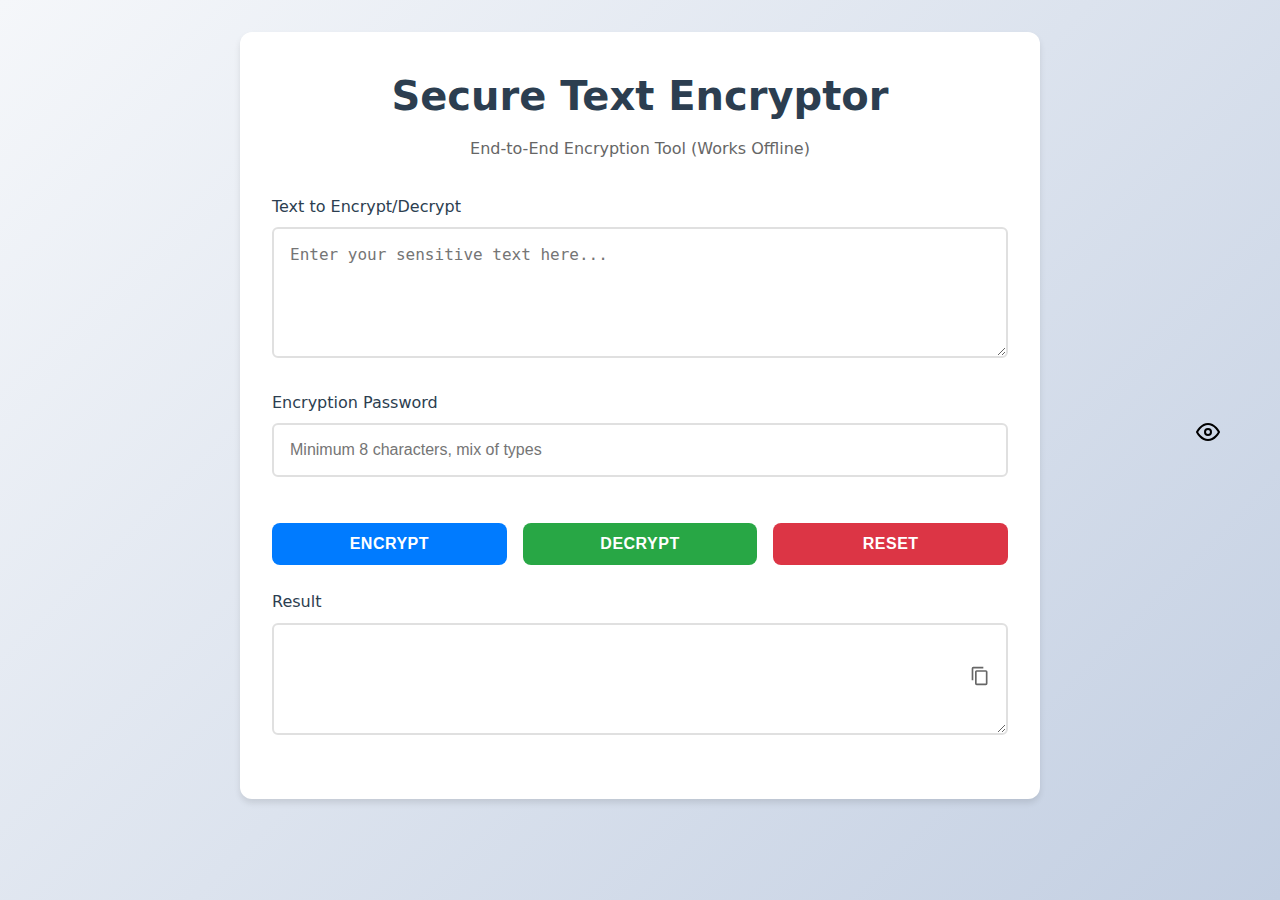
==== index.html @ 11cc4f76 "Add files via upload" ====
<!DOCTYPE html>
<html lang="en">
<head>
    <meta charset="UTF-8">
    <meta name="viewport" content="width=device-width, initial-scale=1.0, maximum-scale=1.0, user-scalable=no">
    <title>Secure Text Encryptor</title>
    <link rel="stylesheet" href="style.css"/>
    <style>
    </style>
</head>
<body>
    <div class="container">
        <div class="header">
            <h1>Secure Text Encryptor</h1>
            <p>
                End-to-End Encryption Tool (Works Offline)
            </p>
        </div>

        <div class="input-group">
            <label for="inputText">Text to Encrypt/Decrypt</label>
            <textarea id="inputText" rows="5" placeholder="Enter your sensitive text here..."></textarea>
        </div>

        <div class="input-group">
            <label for="password">Encryption Password</label>
            <input type="password" id="password" placeholder="Minimum 8 characters, mix of types"
            oninput="checkPasswordStrength(this.value)">
            <div id="password-strength" class="password-strength"></div>
            <span id="eye" class="toggle-password" onclick="togglePassword()">
                <svg id="eyeIcon" xmlns="http://www.w3.org/2000/svg"
                    width="20"
                    height="20"
                    viewBox="0 0 24 24"
                    fill="none"
                    stroke="black"
                    stroke-width="2"
                    stroke-linecap="round"
                    stroke-linejoin="round">
                    <path d="M1 12s4-8 11-8 11 8 11 8-4 8-11 8-11-8-11-8z" />
                    <circle cx="12" cy="12" r="3" />
                </svg>
            </span>

        </div>

        <div class="button-group">
            <button class="encrypt" onclick="encryptText()">Encrypt</button>
            <button class="decrypt" onclick="decryptText()">Decrypt</button>
            <button class="reset" onclick="resetFields()">Reset</button>

        </div>

        <div class="input-group">
            <div class="copy-wrapper">
                <label for="outputText">Result</label>
                <button class="copy-button" onclick="copyResult()">
                    <svg class="clipboard" viewBox="0 0 24 24">
                        <path d="M19 21H8V7h11m0-2H8a2 2 0 0 0-2 2v14a2 2 0 0 0 2 2h11a2 2 0 0 0 2-2V7a2 2 0 0 0-2-2m-3-4H4a2 2 0 0 0-2 2v14h2V3h12V1z" />
                    </svg>
                    <svg class="checkmark" viewBox="0 0 24 24">
                        <path d="M21 7 9 19l-5.5-5.5 1.41-1.41L9 16.17 19.59 5.59 21 7z" />
                    </svg>
                </button>
                <textarea id="outputText" rows="4" readonly></textarea>
            </div>
        </div>

        <div class="status-message" id="status"></div>
    </div>
    <script src="script.js"></script>
</body>
</html>
---- style.css ----
:root {
    --primary-color: #2c3e50;
    --secondary-color: #3498db;
    --background: #f8f9fa;
    --text-color: #333;
    --success-color: #27ae60;
    --error-color: #e74c3c;
}

* {
    margin: 0;
    padding: 0;
    box-sizing: border-box;
}

body {
    font-family: 'Segoe UI', system-ui, -apple-system, sans-serif;
    line-height: 1.6;
    background: linear-gradient(135deg, #f5f7fa 0%, #c3cfe2 100%);
    color: var(--text-color);
    min-height: 100vh;
    padding: 2rem;
}

.container {
    max-width: 800px;
    margin: 0 auto;
    background: white;
    padding: 2rem;
    border-radius: 12px;
    box-shadow: 0 4px 6px rgba(0, 0, 0, 0.1);
}

.header {
    text-align: center;
    margin-bottom: 2rem;
}

.header h1 {
    color: var(--primary-color);
    font-size: 2.5rem;
    margin-bottom: 0.5rem;
}

.header p {
    color: #666;
}

.input-group {
    margin-bottom: 1.5rem;
}

label {
    display: block;
    margin-bottom: 0.5rem;
    color: var(--primary-color);
    font-weight: 500;
}

textarea, input {
    width: 100%;
    padding: 1rem;
    border: 2px solid #e0e0e0;
    border-radius: 6px;
    font-size: 1rem;
    transition: border-color 0.3s ease;
}

.toggle-password {
    position: absolute;
    right: 60px;
    top: 420px;
    cursor: pointer;
}

.toggle-password svg {
    width: 24px;
    height: 24px;
}

textarea:focus, input:focus {
    outline: none;
    border-color: var(--secondary-color);
    box-shadow: 0 0 0 3px rgba(52, 152, 219, 0.1);
}

.button-group {
    display: flex;
    gap: 1rem;
    margin-bottom: 1.5rem;
}

button {
    flex: 1;
    padding: 1rem;
    border: none;
    border-radius: 6px;
    background-color: var(--secondary-color);
    color: white;
    font-size: 1rem;
    font-weight: 600;
    cursor: pointer;
    transition: all 0.3s ease;
    text-transform: uppercase;
    letter-spacing: 0.5px;
}

button:hover {
    background-color: #2980b9;
    transform: translateY(-1px);
    box-shadow: 0 2px 4px rgba(0, 0, 0, 0.1);
}

button:active {
    transform: translateY(0);
}

.status-message {
    padding: 1rem;
    border-radius: 6px;
    margin-bottom: 1rem;
    display: none;
}

.success {
    background-color: #e8f6ef;
    color: var(--success-color);
    border: 1px solid #a9dfbf;
}

.error {
    background-color: #fdedec;
    color: var(--error-color);
    border: 1px solid #f5b7b1;
}

.copy-wrapper {
    position: relative;
    margin-top: 0.5rem;
}

.copy-button {
    position: absolute;
    top: 50%;
    right: 0.75rem;
    transform: translateY(-50%);
    background: none;
    border: none;
    padding: 0.25rem;
    cursor: pointer;
    border-radius: 4px;
    transition: all 0.3s ease;
    width: 32px;
    height: 32px;
    display: flex;
    align-items: center;
    justify-content: center;
}

.copy-button:hover {
    background: rgba(52, 152, 219, 0.1);
}

.copy-button:active {
    transform: scale(0.95) translateY(-50%);
}

.copy-button svg {
    width: 1.25rem;
    height: 1.25rem;
    fill: #666;
    transition: fill 0.2s ease;
}

.copy-button:hover svg {
    fill: var(--secondary-color);
}

.checkmark {
    display: none;
}

.copied .clipboard {
    display: none;
}

.copied .checkmark {
    display: block;
    fill: var(--success-color);
}

@media (max-width: 600px) {
    .container {
        padding: 1rem;
    }

    .button-group {
        flex-direction: rows;
    }

    button {
        width: 100%;
    }
}
/* Buttons */
button {
    width: 30%;
    padding: 12px;
    font-size: 16px;
    border: none;
    border-radius: 8px;
    cursor: pointer;
    transition: background-color 0.3s, opacity 0.3s;
    margin-top: 10px;
}

button.encrypt {
    background-color: #007bff;
    color: white;
}

button.decrypt {
    background-color: #28a745;
    color: white;
}

button.reset {
    background-color: #dc3545;
    color: white;
}

button:hover {
    opacity: 0.9;
}

button:active {
    opacity: 0.7;
}
/* ... (keep existing styles) ... */
.password-strength {
    height: 4px;
    margin-top: 0.5rem;
    border-radius: 2px;
    transition: all 0.3s ease;
}

.strength-0 {
    background: #e74c3c;
    width: 25%
}
.strength-1 {
    background: #e67e22;
    width: 50%
}
.strength-2 {
    background: #f1c40f;
    width: 75%
}
.strength-3 {
    background: #2ecc71;
    width: 100%
}
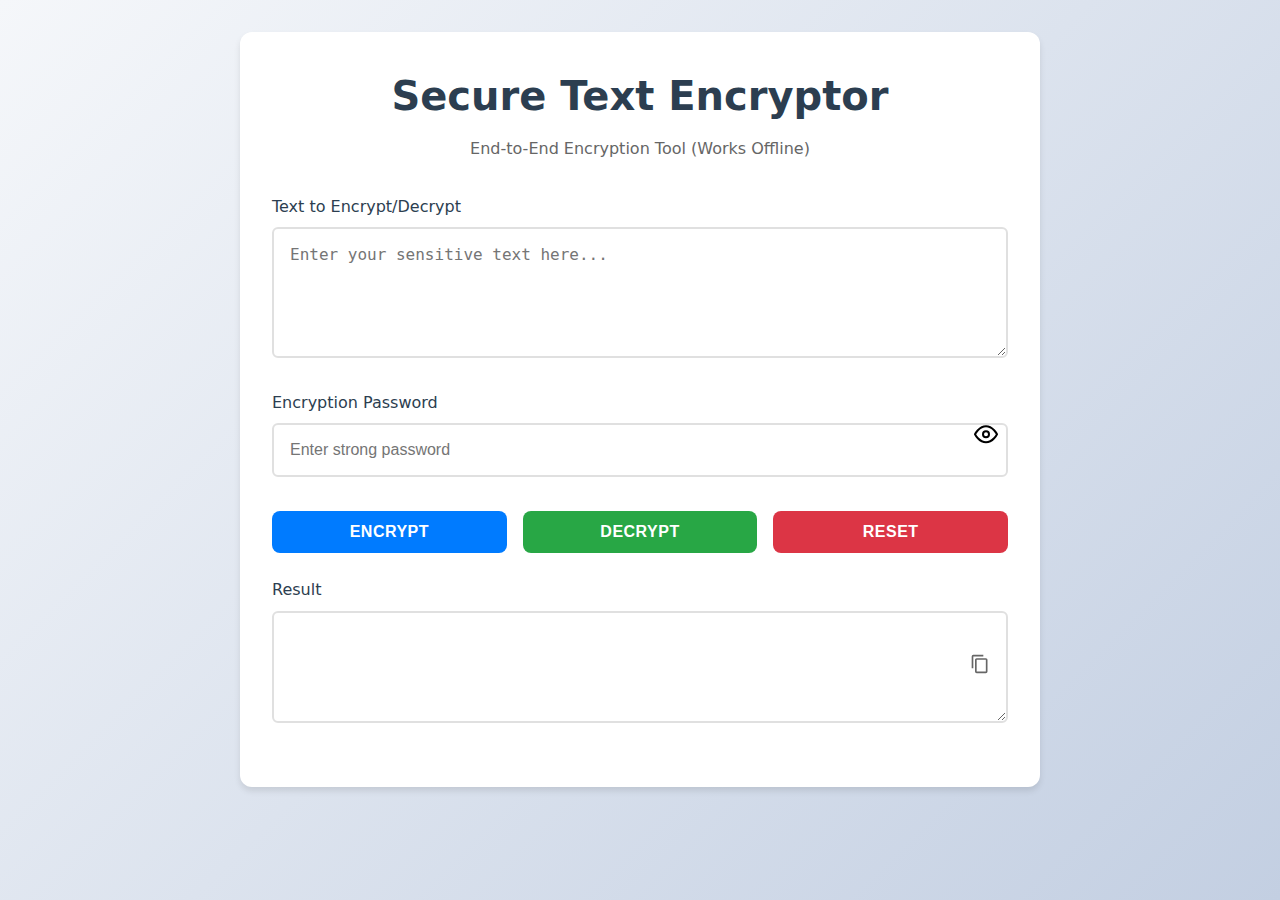
==== commit b873cce1: "Update index.html" ====
--- a/index.html
+++ b/index.html
@@ -4,8 +4,256 @@
     <meta charset="UTF-8">
     <meta name="viewport" content="width=device-width, initial-scale=1.0, maximum-scale=1.0, user-scalable=no">
     <title>Secure Text Encryptor</title>
-    <link rel="stylesheet" href="style.css"/>
     <style>
+:root {
+        --primary-color: #2c3e50;
+        --secondary-color: #3498db;
+        --background: #f8f9fa;
+        --text-color: #333;
+        --success-color: #27ae60;
+        --error-color: #e74c3c;
+    }
+
+        * {
+            margin: 0;
+            padding: 0;
+            box-sizing: border-box;
+        }
+
+        body {
+            font-family: 'Segoe UI', system-ui, -apple-system, sans-serif;
+            line-height: 1.6;
+            background: linear-gradient(135deg, #f5f7fa 0%, #c3cfe2 100%);
+            color: var(--text-color);
+            min-height: 100vh;
+            padding: 2rem;
+        }
+
+        .container {
+            max-width: 800px;
+            margin: 0 auto;
+            background: white;
+            padding: 2rem;
+            border-radius: 12px;
+            box-shadow: 0 4px 6px rgba(0, 0, 0, 0.1);
+        }
+
+        .header {
+            text-align: center;
+            margin-bottom: 2rem;
+        }
+
+        .header h1 {
+            color: var(--primary-color);
+            font-size: 2.5rem;
+            margin-bottom: 0.5rem;
+        }
+
+        .header p {
+            color: #666;
+        }
+
+        .input-group {
+            margin-bottom: 1.5rem;
+        }
+
+        label {
+            display: block;
+            margin-bottom: 0.5rem;
+            color: var(--primary-color);
+            font-weight: 500;
+        }
+
+        textarea, input {
+            width: 100%;
+            padding: 1rem;
+            border: 2px solid #e0e0e0;
+            border-radius: 6px;
+            font-size: 1rem;
+            transition: border-color 0.3s ease;
+        }
+
+.input-group {
+    margin-bottom: 1.5rem;
+    position: relative; /* Add this line */
+}
+
+.toggle-password {
+    position: absolute;
+    right: 10px;
+    top: 50%;
+    transform: translateY(-50%);
+    cursor: pointer;
+    background: none;
+    border: none;
+    padding: 0;
+}
+
+.toggle-password svg {
+    width: 24px;
+    height: 24px;
+    vertical-align: middle;
+}
+
+        textarea:focus, input:focus {
+            outline: none;
+            border-color: var(--secondary-color);
+            box-shadow: 0 0 0 3px rgba(52, 152, 219, 0.1);
+        }
+
+        .button-group {
+            display: flex;
+            gap: 1rem;
+            margin-bottom: 1.5rem;
+        }
+
+        button {
+            flex: 1;
+            padding: 1rem;
+            border: none;
+            border-radius: 6px;
+            background-color: var(--secondary-color);
+            color: white;
+            font-size: 1rem;
+            font-weight: 600;
+            cursor: pointer;
+            transition: all 0.3s ease;
+            text-transform: uppercase;
+            letter-spacing: 0.5px;
+        }
+
+        button:hover {
+            background-color: #2980b9;
+            transform: translateY(-1px);
+            box-shadow: 0 2px 4px rgba(0, 0, 0, 0.1);
+        }
+
+        button:active {
+            transform: translateY(0);
+        }
+
+        .status-message {
+            padding: 1rem;
+            border-radius: 6px;
+            margin-bottom: 1rem;
+            display: none;
+        }
+
+        .success {
+            background-color: #e8f6ef;
+            color: var(--success-color);
+            border: 1px solid #a9dfbf;
+        }
+
+        .error {
+            background-color: #fdedec;
+            color: var(--error-color);
+            border: 1px solid #f5b7b1;
+        }
+
+        .copy-wrapper {
+            position: relative;
+            margin-top: 0.5rem;
+        }
+
+        .copy-button {
+            position: absolute;
+            top: 50%;
+            right: 0.75rem;
+            transform: translateY(-50%);
+            background: none;
+            border: none;
+            padding: 0.25rem;
+            cursor: pointer;
+            border-radius: 4px;
+            transition: all 0.3s ease;
+            width: 32px;
+            height: 32px;
+            display: flex;
+            align-items: center;
+            justify-content: center;
+        }
+
+        .copy-button:hover {
+            background: rgba(52, 152, 219, 0.1);
+        }
+
+        .copy-button:active {
+            transform: scale(0.95) translateY(-50%);
+        }
+
+        .copy-button svg {
+            width: 1.25rem;
+            height: 1.25rem;
+            fill: #666;
+            transition: fill 0.2s ease;
+        }
+
+        .copy-button:hover svg {
+            fill: var(--secondary-color);
+        }
+
+        .checkmark {
+            display: none;
+        }
+
+        .copied .clipboard {
+            display: none;
+        }
+
+        .copied .checkmark {
+            display: block;
+            fill: var(--success-color);
+        }
+
+@media (max-width: 600px) {
+            .container {
+                padding: 1rem;
+            }
+
+            .button-group {
+                flex-direction: rows;
+            }
+
+            button {
+                width: 100%;
+            }
+        }
+        /* Buttons */
+        button {
+            width: 30%;
+            padding: 12px;
+            font-size: 16px;
+            border: none;
+            border-radius: 8px;
+            cursor: pointer;
+            transition: background-color 0.3s, opacity 0.3s;
+            margin-top: 10px;
+        }
+
+        button.encrypt {
+            background-color: #007bff;
+            color: white;
+        }
+
+        button.decrypt {
+            background-color: #28a745;
+            color: white;
+        }
+
+        button.reset {
+            background-color: #dc3545;
+            color: white;
+        }
+
+        button:hover {
+            opacity: 0.9;
+        }
+
+        button:active {
+            opacity: 0.7;
+        }
+
     </style>
 </head>
 <body>
@@ -24,9 +272,7 @@
 
         <div class="input-group">
             <label for="password">Encryption Password</label>
-            <input type="password" id="password" placeholder="Minimum 8 characters, mix of types"
-            oninput="checkPasswordStrength(this.value)">
-            <div id="password-strength" class="password-strength"></div>
+            <input type="password" id="password" placeholder="Enter strong password">
             <span id="eye" class="toggle-password" onclick="togglePassword()">
                 <svg id="eyeIcon" xmlns="http://www.w3.org/2000/svg"
                     width="20"
@@ -41,7 +287,6 @@
                     <circle cx="12" cy="12" r="3" />
                 </svg>
             </span>
-
         </div>
 
         <div class="button-group">
@@ -68,6 +313,155 @@
 
         <div class="status-message" id="status"></div>
     </div>
-    <script src="script.js"></script>
+
+
+    <script>
+
+
+        function togglePassword() {
+            var passwordField = document.getElementById("password");
+            var eyeIcon = document.getElementById("eyeIcon");
+
+            if (passwordField.type === "password") {
+                passwordField.type = "text";
+                eyeIcon.innerHTML = '<path d="M1 12s4-8 11-8 11 8 11 8-4 8-11 8-11-8-11-8z"/><circle cx="12" cy="12" r="3"/><line x1="2" y1="2" x2="22" y2="22" stroke="black" stroke-width="2"/>';
+            } else {
+                passwordField.type = "password";
+                eyeIcon.innerHTML = '<path d="M1 12s4-8 11-8 11 8 11 8-4 8-11 8-11-8-11-8z"/><circle cx="12" cy="12" r="3"/>';
+            }
+        }
+
+
+        async function deriveKey(password, salt) {
+            const encoder = new TextEncoder();
+            const keyMaterial = await window.crypto.subtle.importKey(
+                "raw",
+                encoder.encode(password),
+                {
+                    name: "PBKDF2"
+                },
+                false,
+                ["deriveKey"]
+            );
+
+            return await window.crypto.subtle.deriveKey(
+                {
+                    name: "PBKDF2",
+                    salt: salt,
+                    iterations: 100000,
+                    hash: "SHA-256"
+                },
+                keyMaterial,
+                {
+                    name: "AES-GCM", length: 256
+                },
+                false,
+                ["encrypt", "decrypt"]
+            );
+        }
+
+        async function encryptText() {
+            let text = "";
+            let password = "";
+            text = document.getElementById('inputText').value;
+            password = document.getElementById('password').value;
+
+            try {
+                const encoder = new TextEncoder();
+                const data = encoder.encode(text);
+                const salt = window.crypto.getRandomValues(new Uint8Array(16));
+                const iv = window.crypto.getRandomValues(new Uint8Array(12));
+
+                const key = await deriveKey(password, salt);
+                const encrypted = await window.crypto.subtle.encrypt(
+                    {
+                        name: "AES-GCM", iv: iv
+                    },
+                    key,
+                    data
+                );
+
+                const encryptedArray = new Uint8Array(encrypted);
+                const combined = new Uint8Array(salt.byteLength + iv.byteLength + encryptedArray.byteLength);
+                combined.set(salt, 0);
+                combined.set(iv, salt.byteLength);
+                combined.set(encryptedArray, salt.byteLength + iv.byteLength);
+
+                const output = btoa(String.fromCharCode.apply(null, combined));
+
+                if (text != "" && password != "") {
+                    document.getElementById('outputText').value = output;
+                } else
+                {
+                    document.getElementById('outputText').value = "";
+                }
+            } catch (error) {
+                alert('Encryption failed: ' + error.message);
+            }
+
+        }
+
+        async function decryptText() {
+            const encryptedData = document.getElementById('inputText').value;
+            const password = document.getElementById('password').value;
+
+            try {
+                const combined = Uint8Array.from(atob(encryptedData), c => c.charCodeAt(0));
+                const salt = combined.slice(0, 16);
+                const iv = combined.slice(16, 28);
+                const data = combined.slice(28);
+
+                const key = await deriveKey(password, salt);
+                const decrypted = await window.crypto.subtle.decrypt(
+                    {
+                        name: "AES-GCM", iv: iv
+                    },
+                    key,
+                    data
+                );
+
+                const decoder = new TextDecoder();
+                document.getElementById('outputText').value = decoder.decode(decrypted);
+            } catch (error) {
+                alert('Decryption failed: Invalid password or data');
+            }
+        }
+
+        async function copyResult() {
+            const output = document.getElementById('outputText');
+            const button = document.querySelector('.copy-button');
+
+            try {
+                await navigator.clipboard.writeText(output.value);
+                button.classList.add('copied');
+                showStatus('Copied to clipboard!');
+                setTimeout(() => button.classList.remove('copied'), 2000);
+            } catch (err) {
+                showStatus('Failed to copy', 'error');
+            }
+        }
+
+        function showStatus(message, type = 'success') {
+            const status = document.getElementById('status');
+            status.className = `status-message ${type}`;
+            status.textContent = message;
+            status.style.display = 'block';
+            setTimeout(() => status.style.display = 'none', 5000);
+        }
+        function showStatus(message, type = 'success') {
+            const status = document.getElementById('status');
+            status.className = `status-message ${type}`;
+            status.textContent = message;
+            status.style.display = 'block';
+            setTimeout(() => status.style.display = 'none', 5000);
+        }
+        function resetFields() {
+            document.getElementById("inputText").value = "";
+            document.getElementById("password").value = "";
+            document.getElementById("outputText").value = "";
+        }
+        // Modify the error handling in encryptText/decryptText:
+        // Replace alert() with showStatus('message', 'error')
+    </script>
 </body>
-</html>+</html>
